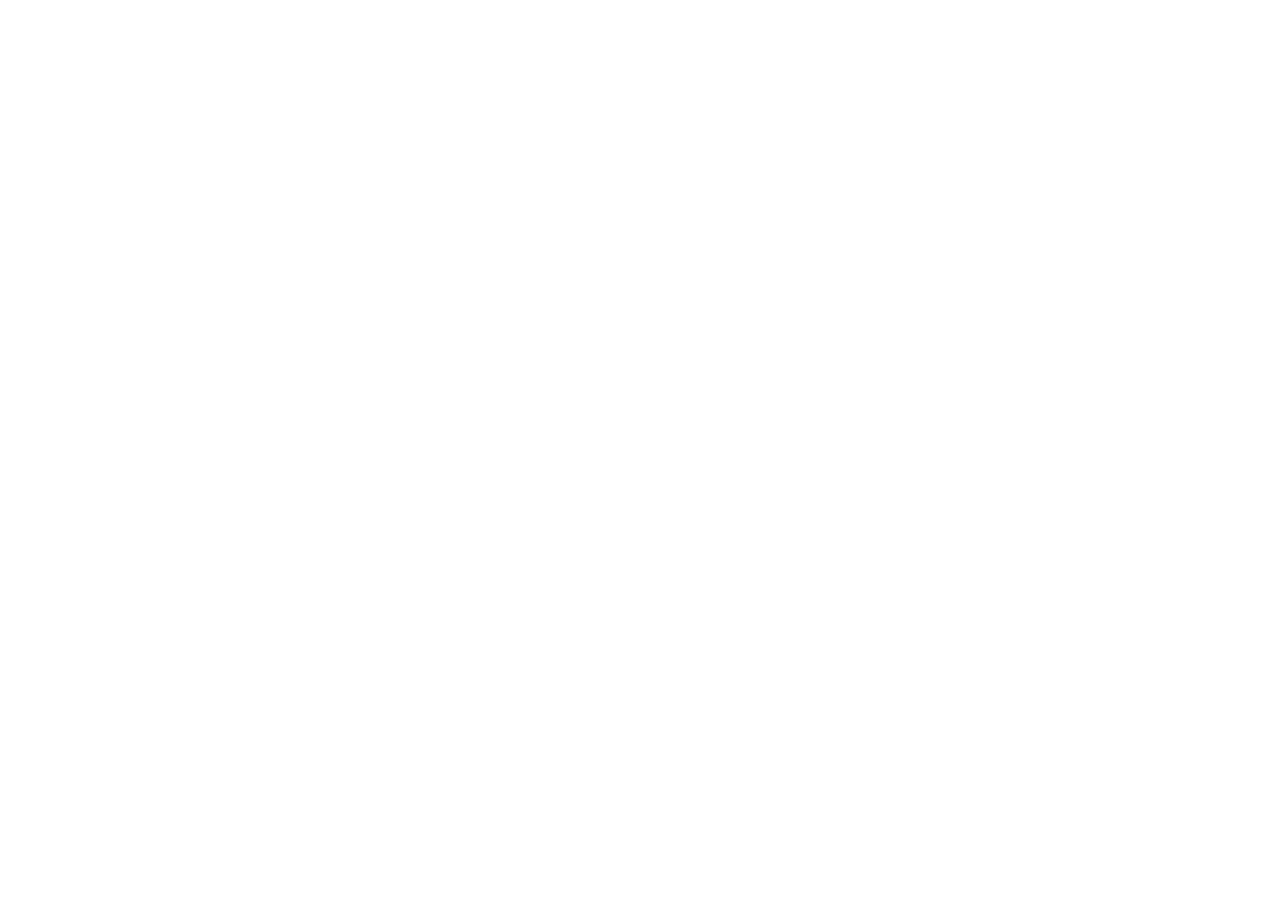
==== login.html @ 23b00399 "init project" ====
<!DOCTYPE html>
<html lang="zh-CN">

<head>
    <meta charset="UTF-8">
    <meta name="viewport" content="width=device-width, initial-scale=1.0">
    <title>Document</title>
</head>

<body>

</body>

</html>
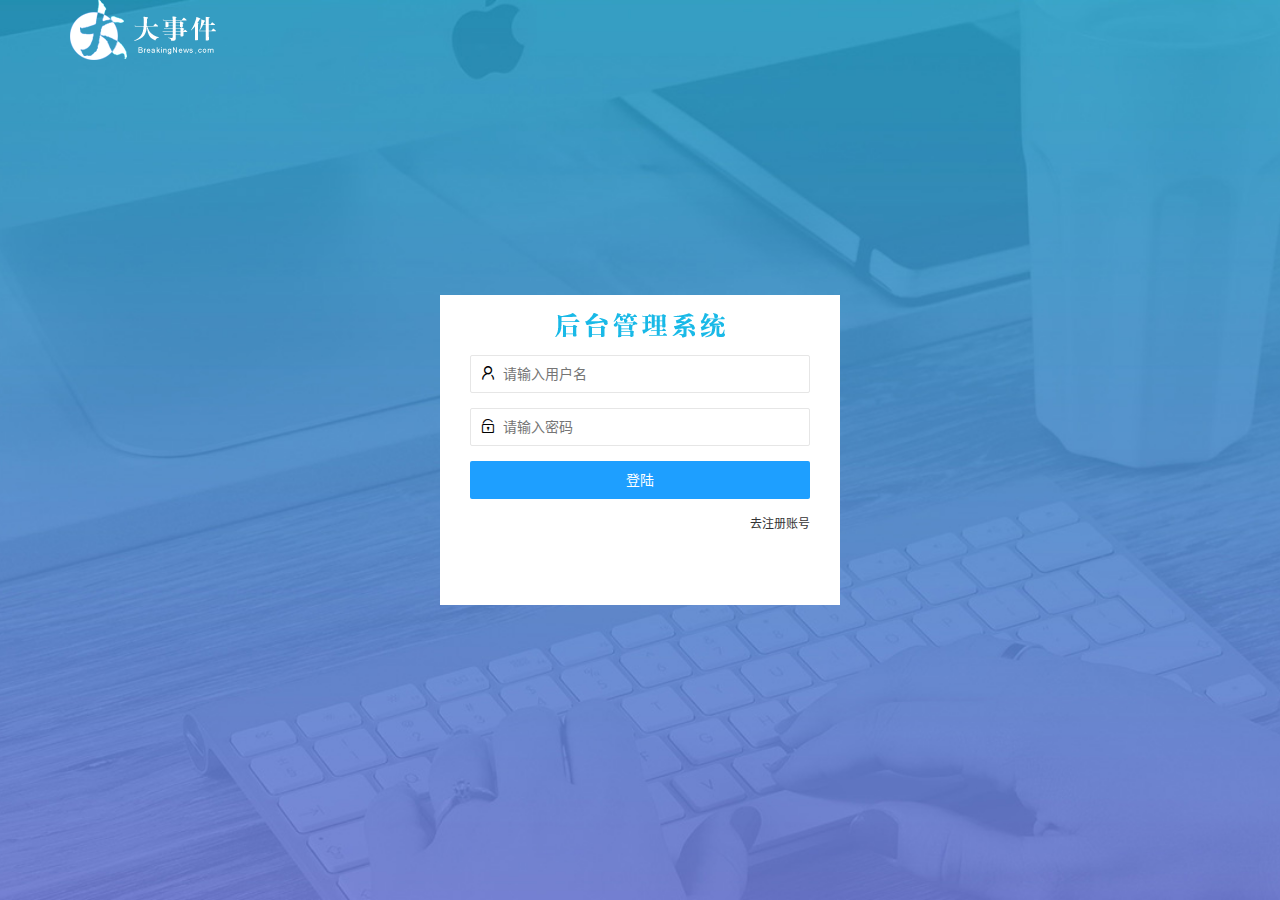
==== commit c69b4c5a: "完成了登陆和注册功能的开发" ====
--- a/login.html
+++ b/login.html
@@ -4,11 +4,88 @@
 <head>
     <meta charset="UTF-8">
     <meta name="viewport" content="width=device-width, initial-scale=1.0">
-    <title>Document</title>
+    <title>大事件-登陆\注册</title>
+    <!-- 倒入layui -->
+    <link rel="stylesheet" href="assets/lib/layui/css/layui.css">
+    <link rel="stylesheet" href="assets/css/login.css" />
+
 </head>
 
 <body>
+    <!-- /头部logo区域 -->
+    <div class="layui-main">
+        <img src="assets/images/logo.png" alt="">
+    </div>
+    <!-- 登陆注册区 -->
+    <div class="loginAndRegBox">
+        <div class="title_box"></div>
+        <!-- 登陆的div -->
+        <div class="login-box">
+            <form class="layui-form" action="" id="form_login">
+                <!-- 用户名 -->
+                <div class="layui-form-item">
+                    <i class="layui-icon layui-icon-username"></i>
+                    <input type="text" name="username" required lay-verify="required" placeholder="请输入用户名" autocomplete="off" class="layui-input">
+                </div>
+                <!-- 密码 -->
+                <div class="layui-form-item">
+                    <i class="layui-icon layui-icon-password"></i>
+                    <input type="password" name="password" required lay-verify="required|pwd" placeholder="请输入密码" autocomplete="off" class="layui-input">
+                </div>
+                <!--登陆按钮 -->
+                <div class="layui-form-item">
+                    <!-- 注意：表单提交按钮和普通按钮的区别，是有lay-submit属性 -->
+                    <button class="layui-btn layui-btn-fluid layui-btn-normal" lay-submit>登陆</button>
+                </div>
+                <!-- 去注册 -->
+                <div class="layui-form-item links">
+                    <a href="javascript:;" id="link_reg">去注册账号</a>
 
+                </div>
+            </form>
+        </div>
+        <!-- 注册的div -->
+        <div class="reg_box">
+            <!-- 注册的表单 -->
+            <form class="layui-form" action="" id="regform">
+                <!-- 用户名 -->
+                <div class="layui-form-item">
+                    <i class="layui-icon layui-icon-username"></i>
+                    <input type="text" name="username" required lay-verify="required" placeholder="请输入用户名" autocomplete="off" class="layui-input">
+                </div>
+                <!-- 密码 -->
+                <div class="layui-form-item">
+                    <i class="layui-icon layui-icon-password"></i>
+                    <input type="password" name="password" required lay-verify="required|pwd" placeholder="请输入密码" autocomplete="off" class="layui-input">
+                </div>
+                <!-- 确认密码 -->
+                <div class="layui-form-item">
+                    <i class="layui-icon layui-icon-password"></i>
+                    <input type="password" name="repassword" required lay-verify="required|pwd|repwd" placeholder="再次确认密码" autocomplete="off" class="layui-input">
+                </div>
+                <!--注册按钮 -->
+                <div class="layui-form-item">
+                    <!-- 注意：表单提交按钮和普通按钮的区别，是有lay-submit属性 -->
+                    <button class="layui-btn layui-btn-fluid layui-btn-normal" lay-submit>注册</button>
+                </div>
+                <!-- 去注册 -->
+                <div class="layui-form-item links">
+                    <a href="javascript:;" id="link_login">去登陆</a>
+                </div>
+            </form>
+
+        </div>
+
+    </div>
+
+    <!-- 导入layui.js文件 -->
+    <script src="assets/lib/layui/layui.all.js"></script>
+    <!-- 倒入jQuery -->
+    <script src="assets/lib/jquery.js"></script>
+    <!-- 导入自己封装的baseApi.js -->
+    <script src="assets/js/baseApi.js"></script>
+    <!-- 倒入自己的javascript脚本 -->
+    <script src="assets/js/login.js"></script>
 </body>
 
 </html>--- a/assets/lib/layui/css/layui.css
+++ b/assets/lib/layui/css/layui.css
@@ -0,0 +1,2 @@
+/** layui-v2.5.5 MIT License By https://www.layui.com */
+ .layui-inline,img{display:inline-block;vertical-align:middle}h1,h2,h3,h4,h5,h6{font-weight:400}.layui-edge,.layui-header,.layui-inline,.layui-main{position:relative}.layui-body,.layui-edge,.layui-elip{overflow:hidden}.layui-btn,.layui-edge,.layui-inline,img{vertical-align:middle}.layui-btn,.layui-disabled,.layui-icon,.layui-unselect{-moz-user-select:none;-webkit-user-select:none;-ms-user-select:none}.layui-elip,.layui-form-checkbox span,.layui-form-pane .layui-form-label{text-overflow:ellipsis;white-space:nowrap}.layui-breadcrumb,.layui-tree-btnGroup{visibility:hidden}blockquote,body,button,dd,div,dl,dt,form,h1,h2,h3,h4,h5,h6,input,li,ol,p,pre,td,textarea,th,ul{margin:0;padding:0;-webkit-tap-highlight-color:rgba(0,0,0,0)}a:active,a:hover{outline:0}img{border:none}li{list-style:none}table{border-collapse:collapse;border-spacing:0}h4,h5,h6{font-size:100%}button,input,optgroup,option,select,textarea{font-family:inherit;font-size:inherit;font-style:inherit;font-weight:inherit;outline:0}pre{white-space:pre-wrap;white-space:-moz-pre-wrap;white-space:-pre-wrap;white-space:-o-pre-wrap;word-wrap:break-word}body{line-height:24px;font:14px Helvetica Neue,Helvetica,PingFang SC,Tahoma,Arial,sans-serif}hr{height:1px;margin:10px 0;border:0;clear:both}a{color:#333;text-decoration:none}a:hover{color:#777}a cite{font-style:normal;*cursor:pointer}.layui-border-box,.layui-border-box *{box-sizing:border-box}.layui-box,.layui-box *{box-sizing:content-box}.layui-clear{clear:both;*zoom:1}.layui-clear:after{content:'\20';clear:both;*zoom:1;display:block;height:0}.layui-inline{*display:inline;*zoom:1}.layui-edge{display:inline-block;width:0;height:0;border-width:6px;border-style:dashed;border-color:transparent}.layui-edge-top{top:-4px;border-bottom-color:#999;border-bottom-style:solid}.layui-edge-right{border-left-color:#999;border-left-style:solid}.layui-edge-bottom{top:2px;border-top-color:#999;border-top-style:solid}.layui-edge-left{border-right-color:#999;border-right-style:solid}.layui-disabled,.layui-disabled:hover{color:#d2d2d2!important;cursor:not-allowed!important}.layui-circle{border-radius:100%}.layui-show{display:block!important}.layui-hide{display:none!important}@font-face{font-family:layui-icon;src:url(../font/iconfont.eot?v=250);src:url(../font/iconfont.eot?v=250#iefix) format('embedded-opentype'),url(../font/iconfont.woff2?v=250) format('woff2'),url(../font/iconfont.woff?v=250) format('woff'),url(../font/iconfont.ttf?v=250) format('truetype'),url(../font/iconfont.svg?v=250#layui-icon) format('svg')}.layui-icon{font-family:layui-icon!important;font-size:16px;font-style:normal;-webkit-font-smoothing:antialiased;-moz-osx-font-smoothing:grayscale}.layui-icon-reply-fill:before{content:"\e611"}.layui-icon-set-fill:before{content:"\e614"}.layui-icon-menu-fill:before{content:"\e60f"}.layui-icon-search:before{content:"\e615"}.layui-icon-share:before{content:"\e641"}.layui-icon-set-sm:before{content:"\e620"}.layui-icon-engine:before{content:"\e628"}.layui-icon-close:before{content:"\1006"}.layui-icon-close-fill:before{content:"\1007"}.layui-icon-chart-screen:before{content:"\e629"}.layui-icon-star:before{content:"\e600"}.layui-icon-circle-dot:before{content:"\e617"}.layui-icon-chat:before{content:"\e606"}.layui-icon-release:before{content:"\e609"}.layui-icon-list:before{content:"\e60a"}.layui-icon-chart:before{content:"\e62c"}.layui-icon-ok-circle:before{content:"\1005"}.layui-icon-layim-theme:before{content:"\e61b"}.layui-icon-table:before{content:"\e62d"}.layui-icon-right:before{content:"\e602"}.layui-icon-left:before{content:"\e603"}.layui-icon-cart-simple:before{content:"\e698"}.layui-icon-face-cry:before{content:"\e69c"}.layui-icon-face-smile:before{content:"\e6af"}.layui-icon-survey:before{content:"\e6b2"}.layui-icon-tree:before{content:"\e62e"}.layui-icon-upload-circle:before{content:"\e62f"}.layui-icon-add-circle:before{content:"\e61f"}.layui-icon-download-circle:before{content:"\e601"}.layui-icon-templeate-1:before{content:"\e630"}.layui-icon-util:before{content:"\e631"}.layui-icon-face-surprised:before{content:"\e664"}.layui-icon-edit:before{content:"\e642"}.layui-icon-speaker:before{content:"\e645"}.layui-icon-down:before{content:"\e61a"}.layui-icon-file:before{content:"\e621"}.layui-icon-layouts:before{content:"\e632"}.layui-icon-rate-half:before{content:"\e6c9"}.layui-icon-add-circle-fine:before{content:"\e608"}.layui-icon-prev-circle:before{content:"\e633"}.layui-icon-read:before{content:"\e705"}.layui-icon-404:before{content:"\e61c"}.layui-icon-carousel:before{content:"\e634"}.layui-icon-help:before{content:"\e607"}.layui-icon-code-circle:before{content:"\e635"}.layui-icon-water:before{content:"\e636"}.layui-icon-username:before{content:"\e66f"}.layui-icon-find-fill:before{content:"\e670"}.layui-icon-about:before{content:"\e60b"}.layui-icon-location:before{content:"\e715"}.layui-icon-up:before{content:"\e619"}.layui-icon-pause:before{content:"\e651"}.layui-icon-date:before{content:"\e637"}.layui-icon-layim-uploadfile:before{content:"\e61d"}.layui-icon-delete:before{content:"\e640"}.layui-icon-play:before{content:"\e652"}.layui-icon-top:before{content:"\e604"}.layui-icon-friends:before{content:"\e612"}.layui-icon-refresh-3:before{content:"\e9aa"}.layui-icon-ok:before{content:"\e605"}.layui-icon-layer:before{content:"\e638"}.layui-icon-face-smile-fine:before{content:"\e60c"}.layui-icon-dollar:before{content:"\e659"}.layui-icon-group:before{content:"\e613"}.layui-icon-layim-download:before{content:"\e61e"}.layui-icon-picture-fine:before{content:"\e60d"}.layui-icon-link:before{content:"\e64c"}.layui-icon-diamond:before{content:"\e735"}.layui-icon-log:before{content:"\e60e"}.layui-icon-rate-solid:before{content:"\e67a"}.layui-icon-fonts-del:before{content:"\e64f"}.layui-icon-unlink:before{content:"\e64d"}.layui-icon-fonts-clear:before{content:"\e639"}.layui-icon-triangle-r:before{content:"\e623"}.layui-icon-circle:before{content:"\e63f"}.layui-icon-radio:before{content:"\e643"}.layui-icon-align-center:before{content:"\e647"}.layui-icon-align-right:before{content:"\e648"}.layui-icon-align-left:before{content:"\e649"}.layui-icon-loading-1:before{content:"\e63e"}.layui-icon-return:before{content:"\e65c"}.layui-icon-fonts-strong:before{content:"\e62b"}.layui-icon-upload:before{content:"\e67c"}.layui-icon-dialogue:before{content:"\e63a"}.layui-icon-video:before{content:"\e6ed"}.layui-icon-headset:before{content:"\e6fc"}.layui-icon-cellphone-fine:before{content:"\e63b"}.layui-icon-add-1:before{content:"\e654"}.layui-icon-face-smile-b:before{content:"\e650"}.layui-icon-fonts-html:before{content:"\e64b"}.layui-icon-form:before{content:"\e63c"}.layui-icon-cart:before{content:"\e657"}.layui-icon-camera-fill:before{content:"\e65d"}.layui-icon-tabs:before{content:"\e62a"}.layui-icon-fonts-code:before{content:"\e64e"}.layui-icon-fire:before{content:"\e756"}.layui-icon-set:before{content:"\e716"}.layui-icon-fonts-u:before{content:"\e646"}.layui-icon-triangle-d:before{content:"\e625"}.layui-icon-tips:before{content:"\e702"}.layui-icon-picture:before{content:"\e64a"}.layui-icon-more-vertical:before{content:"\e671"}.layui-icon-flag:before{content:"\e66c"}.layui-icon-loading:before{content:"\e63d"}.layui-icon-fonts-i:before{content:"\e644"}.layui-icon-refresh-1:before{content:"\e666"}.layui-icon-rmb:before{content:"\e65e"}.layui-icon-home:before{content:"\e68e"}.layui-icon-user:before{content:"\e770"}.layui-icon-notice:before{content:"\e667"}.layui-icon-login-weibo:before{content:"\e675"}.layui-icon-voice:before{content:"\e688"}.layui-icon-upload-drag:before{content:"\e681"}.layui-icon-login-qq:before{content:"\e676"}.layui-icon-snowflake:before{content:"\e6b1"}.layui-icon-file-b:before{content:"\e655"}.layui-icon-template:before{content:"\e663"}.layui-icon-auz:before{content:"\e672"}.layui-icon-console:before{content:"\e665"}.layui-icon-app:before{content:"\e653"}.layui-icon-prev:before{content:"\e65a"}.layui-icon-website:before{content:"\e7ae"}.layui-icon-next:before{content:"\e65b"}.layui-icon-component:before{content:"\e857"}.layui-icon-more:before{content:"\e65f"}.layui-icon-login-wechat:before{content:"\e677"}.layui-icon-shrink-right:before{content:"\e668"}.layui-icon-spread-left:before{content:"\e66b"}.layui-icon-camera:before{content:"\e660"}.layui-icon-note:before{content:"\e66e"}.layui-icon-refresh:before{content:"\e669"}.layui-icon-female:before{content:"\e661"}.layui-icon-male:before{content:"\e662"}.layui-icon-password:before{content:"\e673"}.layui-icon-senior:before{content:"\e674"}.layui-icon-theme:before{content:"\e66a"}.layui-icon-tread:before{content:"\e6c5"}.layui-icon-praise:before{content:"\e6c6"}.layui-icon-star-fill:before{content:"\e658"}.layui-icon-rate:before{content:"\e67b"}.layui-icon-template-1:before{content:"\e656"}.layui-icon-vercode:before{content:"\e679"}.layui-icon-cellphone:before{content:"\e678"}.layui-icon-screen-full:before{content:"\e622"}.layui-icon-screen-restore:before{content:"\e758"}.layui-icon-cols:before{content:"\e610"}.layui-icon-export:before{content:"\e67d"}.layui-icon-print:before{content:"\e66d"}.layui-icon-slider:before{content:"\e714"}.layui-icon-addition:before{content:"\e624"}.layui-icon-subtraction:before{content:"\e67e"}.layui-icon-service:before{content:"\e626"}.layui-icon-transfer:before{content:"\e691"}.layui-main{width:1140px;margin:0 auto}.layui-header{z-index:1000;height:60px}.layui-header a:hover{transition:all .5s;-webkit-transition:all .5s}.layui-side{position:fixed;left:0;top:0;bottom:0;z-index:999;width:200px;overflow-x:hidden}.layui-side-scroll{position:relative;width:220px;height:100%;overflow-x:hidden}.layui-body{position:absolute;left:200px;right:0;top:0;bottom:0;z-index:998;width:auto;overflow-y:auto;box-sizing:border-box}.layui-layout-body{overflow:hidden}.layui-layout-admin .layui-header{background-color:#23262E}.layui-layout-admin .layui-side{top:60px;width:200px;overflow-x:hidden}.layui-layout-admin .layui-body{position:fixed;top:60px;bottom:44px}.layui-layout-admin .layui-main{width:auto;margin:0 15px}.layui-layout-admin .layui-footer{position:fixed;left:200px;right:0;bottom:0;height:44px;line-height:44px;padding:0 15px;background-color:#eee}.layui-layout-admin .layui-logo{position:absolute;left:0;top:0;width:200px;height:100%;line-height:60px;text-align:center;color:#009688;font-size:16px}.layui-layout-admin .layui-header .layui-nav{background:0 0}.layui-layout-left{position:absolute!important;left:200px;top:0}.layui-layout-right{position:absolute!important;right:0;top:0}.layui-container{position:relative;margin:0 auto;padding:0 15px;box-sizing:border-box}.layui-fluid{position:relative;margin:0 auto;padding:0 15px}.layui-row:after,.layui-row:before{content:'';display:block;clear:both}.layui-col-lg1,.layui-col-lg10,.layui-col-lg11,.layui-col-lg12,.layui-col-lg2,.layui-col-lg3,.layui-col-lg4,.layui-col-lg5,.layui-col-lg6,.layui-col-lg7,.layui-col-lg8,.layui-col-lg9,.layui-col-md1,.layui-col-md10,.layui-col-md11,.layui-col-md12,.layui-col-md2,.layui-col-md3,.layui-col-md4,.layui-col-md5,.layui-col-md6,.layui-col-md7,.layui-col-md8,.layui-col-md9,.layui-col-sm1,.layui-col-sm10,.layui-col-sm11,.layui-col-sm12,.layui-col-sm2,.layui-col-sm3,.layui-col-sm4,.layui-col-sm5,.layui-col-sm6,.layui-col-sm7,.layui-col-sm8,.layui-col-sm9,.layui-col-xs1,.layui-col-xs10,.layui-col-xs11,.layui-col-xs12,.layui-col-xs2,.layui-col-xs3,.layui-col-xs4,.layui-col-xs5,.layui-col-xs6,.layui-col-xs7,.layui-col-xs8,.layui-col-xs9{position:relative;display:block;box-sizing:border-box}.layui-col-xs1,.layui-col-xs10,.layui-col-xs11,.layui-col-xs12,.layui-col-xs2,.layui-col-xs3,.layui-col-xs4,.layui-col-xs5,.layui-col-xs6,.layui-col-xs7,.layui-col-xs8,.layui-col-xs9{float:left}.layui-col-xs1{width:8.33333333%}.layui-col-xs2{width:16.66666667%}.layui-col-xs3{width:25%}.layui-col-xs4{width:33.33333333%}.layui-col-xs5{width:41.66666667%}.layui-col-xs6{width:50%}.layui-col-xs7{width:58.33333333%}.layui-col-xs8{width:66.66666667%}.layui-col-xs9{width:75%}.layui-col-xs10{width:83.33333333%}.layui-col-xs11{width:91.66666667%}.layui-col-xs12{width:100%}.layui-col-xs-offset1{margin-left:8.33333333%}.layui-col-xs-offset2{margin-left:16.66666667%}.layui-col-xs-offset3{margin-left:25%}.layui-col-xs-offset4{margin-left:33.33333333%}.layui-col-xs-offset5{margin-left:41.66666667%}.layui-col-xs-offset6{margin-left:50%}.layui-col-xs-offset7{margin-left:58.33333333%}.layui-col-xs-offset8{margin-left:66.66666667%}.layui-col-xs-offset9{margin-left:75%}.layui-col-xs-offset10{margin-left:83.33333333%}.layui-col-xs-offset11{margin-left:91.66666667%}.layui-col-xs-offset12{margin-left:100%}@media screen and (max-width:768px){.layui-hide-xs{display:none!important}.layui-show-xs-block{display:block!important}.layui-show-xs-inline{display:inline!important}.layui-show-xs-inline-block{display:inline-block!important}}@media screen and (min-width:768px){.layui-container{width:750px}.layui-hide-sm{display:none!important}.layui-show-sm-block{display:block!important}.layui-show-sm-inline{display:inline!important}.layui-show-sm-inline-block{display:inline-block!important}.layui-col-sm1,.layui-col-sm10,.layui-col-sm11,.layui-col-sm12,.layui-col-sm2,.layui-col-sm3,.layui-col-sm4,.layui-col-sm5,.layui-col-sm6,.layui-col-sm7,.layui-col-sm8,.layui-col-sm9{float:left}.layui-col-sm1{width:8.33333333%}.layui-col-sm2{width:16.66666667%}.layui-col-sm3{width:25%}.layui-col-sm4{width:33.33333333%}.layui-col-sm5{width:41.66666667%}.layui-col-sm6{width:50%}.layui-col-sm7{width:58.33333333%}.layui-col-sm8{width:66.66666667%}.layui-col-sm9{width:75%}.layui-col-sm10{width:83.33333333%}.layui-col-sm11{width:91.66666667%}.layui-col-sm12{width:100%}.layui-col-sm-offset1{margin-left:8.33333333%}.layui-col-sm-offset2{margin-left:16.66666667%}.layui-col-sm-offset3{margin-left:25%}.layui-col-sm-offset4{margin-left:33.33333333%}.layui-col-sm-offset5{margin-left:41.66666667%}.layui-col-sm-offset6{margin-left:50%}.layui-col-sm-offset7{margin-left:58.33333333%}.layui-col-sm-offset8{margin-left:66.66666667%}.layui-col-sm-offset9{margin-left:75%}.layui-col-sm-offset10{margin-left:83.33333333%}.layui-col-sm-offset11{margin-left:91.66666667%}.layui-col-sm-offset12{margin-left:100%}}@media screen and (min-width:992px){.layui-container{width:970px}.layui-hide-md{display:none!important}.layui-show-md-block{display:block!important}.layui-show-md-inline{display:inline!important}.layui-show-md-inline-block{display:inline-block!important}.layui-col-md1,.layui-col-md10,.layui-col-md11,.layui-col-md12,.layui-col-md2,.layui-col-md3,.layui-col-md4,.layui-col-md5,.layui-col-md6,.layui-col-md7,.layui-col-md8,.layui-col-md9{float:left}.layui-col-md1{width:8.33333333%}.layui-col-md2{width:16.66666667%}.layui-col-md3{width:25%}.layui-col-md4{width:33.33333333%}.layui-col-md5{width:41.66666667%}.layui-col-md6{width:50%}.layui-col-md7{width:58.33333333%}.layui-col-md8{width:66.66666667%}.layui-col-md9{width:75%}.layui-col-md10{width:83.33333333%}.layui-col-md11{width:91.66666667%}.layui-col-md12{width:100%}.layui-col-md-offset1{margin-left:8.33333333%}.layui-col-md-offset2{margin-left:16.66666667%}.layui-col-md-offset3{margin-left:25%}.layui-col-md-offset4{margin-left:33.33333333%}.layui-col-md-offset5{margin-left:41.66666667%}.layui-col-md-offset6{margin-left:50%}.layui-col-md-offset7{margin-left:58.33333333%}.layui-col-md-offset8{margin-left:66.66666667%}.layui-col-md-offset9{margin-left:75%}.layui-col-md-offset10{margin-left:83.33333333%}.layui-col-md-offset11{margin-left:91.66666667%}.layui-col-md-offset12{margin-left:100%}}@media screen and (min-width:1200px){.layui-container{width:1170px}.layui-hide-lg{display:none!important}.layui-show-lg-block{display:block!important}.layui-show-lg-inline{display:inline!important}.layui-show-lg-inline-block{display:inline-block!important}.layui-col-lg1,.layui-col-lg10,.layui-col-lg11,.layui-col-lg12,.layui-col-lg2,.layui-col-lg3,.layui-col-lg4,.layui-col-lg5,.layui-col-lg6,.layui-col-lg7,.layui-col-lg8,.layui-col-lg9{float:left}.layui-col-lg1{width:8.33333333%}.layui-col-lg2{width:16.66666667%}.layui-col-lg3{width:25%}.layui-col-lg4{width:33.33333333%}.layui-col-lg5{width:41.66666667%}.layui-col-lg6{width:50%}.layui-col-lg7{width:58.33333333%}.layui-col-lg8{width:66.66666667%}.layui-col-lg9{width:75%}.layui-col-lg10{width:83.33333333%}.layui-col-lg11{width:91.66666667%}.layui-col-lg12{width:100%}.layui-col-lg-offset1{margin-left:8.33333333%}.layui-col-lg-offset2{margin-left:16.66666667%}.layui-col-lg-offset3{margin-left:25%}.layui-col-lg-offset4{margin-left:33.33333333%}.layui-col-lg-offset5{margin-left:41.66666667%}.layui-col-lg-offset6{margin-left:50%}.layui-col-lg-offset7{margin-left:58.33333333%}.layui-col-lg-offset8{margin-left:66.66666667%}.layui-col-lg-offset9{margin-left:75%}.layui-col-lg-offset10{margin-left:83.33333333%}.layui-col-lg-offset11{margin-left:91.66666667%}.layui-col-lg-offset12{margin-left:100%}}.layui-col-space1{margin:-.5px}.layui-col-space1>*{padding:.5px}.layui-col-space3{margin:-1.5px}.layui-col-space3>*{padding:1.5px}.layui-col-space5{margin:-2.5px}.layui-col-space5>*{padding:2.5px}.layui-col-space8{margin:-3.5px}.layui-col-space8>*{padding:3.5px}.layui-col-space10{margin:-5px}.layui-col-space10>*{padding:5px}.layui-col-space12{margin:-6px}.layui-col-space12>*{padding:6px}.layui-col-space15{margin:-7.5px}.layui-col-space15>*{padding:7.5px}.layui-col-space18{margin:-9px}.layui-col-space18>*{padding:9px}.layui-col-space20{margin:-10px}.layui-col-space20>*{padding:10px}.layui-col-space22{margin:-11px}.layui-col-space22>*{padding:11px}.layui-col-space25{margin:-12.5px}.layui-col-space25>*{padding:12.5px}.layui-col-space30{margin:-15px}.layui-col-space30>*{padding:15px}.layui-btn,.layui-input,.layui-select,.layui-textarea,.layui-upload-button{outline:0;-webkit-appearance:none;transition:all .3s;-webkit-transition:all .3s;box-sizing:border-box}.layui-elem-quote{margin-bottom:10px;padding:15px;line-height:22px;border-left:5px solid #009688;border-radius:0 2px 2px 0;background-color:#f2f2f2}.layui-quote-nm{border-style:solid;border-width:1px 1px 1px 5px;background:0 0}.layui-elem-field{margin-bottom:10px;padding:0;border-width:1px;border-style:solid}.layui-elem-field legend{margin-left:20px;padding:0 10px;font-size:20px;font-weight:300}.layui-field-title{margin:10px 0 20px;border-width:1px 0 0}.layui-field-box{padding:10px 15px}.layui-field-title .layui-field-box{padding:10px 0}.layui-progress{position:relative;height:6px;border-radius:20px;background-color:#e2e2e2}.layui-progress-bar{position:absolute;left:0;top:0;width:0;max-width:100%;height:6px;border-radius:20px;text-align:right;background-color:#5FB878;transition:all .3s;-webkit-transition:all .3s}.layui-progress-big,.layui-progress-big .layui-progress-bar{height:18px;line-height:18px}.layui-progress-text{position:relative;top:-20px;line-height:18px;font-size:12px;color:#666}.layui-progress-big .layui-progress-text{position:static;padding:0 10px;color:#fff}.layui-collapse{border-width:1px;border-style:solid;border-radius:2px}.layui-colla-content,.layui-colla-item{border-top-width:1px;border-top-style:solid}.layui-colla-item:first-child{border-top:none}.layui-colla-title{position:relative;height:42px;line-height:42px;padding:0 15px 0 35px;color:#333;background-color:#f2f2f2;cursor:pointer;font-size:14px;overflow:hidden}.layui-colla-content{display:none;padding:10px 15px;line-height:22px;color:#666}.layui-colla-icon{position:absolute;left:15px;top:0;font-size:14px}.layui-card{margin-bottom:15px;border-radius:2px;background-color:#fff;box-shadow:0 1px 2px 0 rgba(0,0,0,.05)}.layui-card:last-child{margin-bottom:0}.layui-card-header{position:relative;height:42px;line-height:42px;padding:0 15px;border-bottom:1px solid #f6f6f6;color:#333;border-radius:2px 2px 0 0;font-size:14px}.layui-bg-black,.layui-bg-blue,.layui-bg-cyan,.layui-bg-green,.layui-bg-orange,.layui-bg-red{color:#fff!important}.layui-card-body{position:relative;padding:10px 15px;line-height:24px}.layui-card-body[pad15]{padding:15px}.layui-card-body[pad20]{padding:20px}.layui-card-body .layui-table{margin:5px 0}.layui-card .layui-tab{margin:0}.layui-panel-window{position:relative;padding:15px;border-radius:0;border-top:5px solid #E6E6E6;background-color:#fff}.layui-auxiliar-moving{position:fixed;left:0;right:0;top:0;bottom:0;width:100%;height:100%;background:0 0;z-index:9999999999}.layui-form-label,.layui-form-mid,.layui-form-select,.layui-input-block,.layui-input-inline,.layui-textarea{position:relative}.layui-bg-red{background-color:#FF5722!important}.layui-bg-orange{background-color:#FFB800!important}.layui-bg-green{background-color:#009688!important}.layui-bg-cyan{background-color:#2F4056!important}.layui-bg-blue{background-color:#1E9FFF!important}.layui-bg-black{background-color:#393D49!important}.layui-bg-gray{background-color:#eee!important;color:#666!important}.layui-badge-rim,.layui-colla-content,.layui-colla-item,.layui-collapse,.layui-elem-field,.layui-form-pane .layui-form-item[pane],.layui-form-pane .layui-form-label,.layui-input,.layui-layedit,.layui-layedit-tool,.layui-quote-nm,.layui-select,.layui-tab-bar,.layui-tab-card,.layui-tab-title,.layui-tab-title .layui-this:after,.layui-textarea{border-color:#e6e6e6}.layui-timeline-item:before,hr{background-color:#e6e6e6}.layui-text{line-height:22px;font-size:14px;color:#666}.layui-text h1,.layui-text h2,.layui-text h3{font-weight:500;color:#333}.layui-text h1{font-size:30px}.layui-text h2{font-size:24px}.layui-text h3{font-size:18px}.layui-text a:not(.layui-btn){color:#01AAED}.layui-text a:not(.layui-btn):hover{text-decoration:underline}.layui-text ul{padding:5px 0 5px 15px}.layui-text ul li{margin-top:5px;list-style-type:disc}.layui-text em,.layui-word-aux{color:#999!important;padding:0 5px!important}.layui-btn{display:inline-block;height:38px;line-height:38px;padding:0 18px;background-color:#009688;color:#fff;white-space:nowrap;text-align:center;font-size:14px;border:none;border-radius:2px;cursor:pointer}.layui-btn:hover{opacity:.8;filter:alpha(opacity=80);color:#fff}.layui-btn:active{opacity:1;filter:alpha(opacity=100)}.layui-btn+.layui-btn{margin-left:10px}.layui-btn-container{font-size:0}.layui-btn-container .layui-btn{margin-right:10px;margin-bottom:10px}.layui-btn-container .layui-btn+.layui-btn{margin-left:0}.layui-table .layui-btn-container .layui-btn{margin-bottom:9px}.layui-btn-radius{border-radius:100px}.layui-btn .layui-icon{margin-right:3px;font-size:18px;vertical-align:bottom;vertical-align:middle\9}.layui-btn-primary{border:1px solid #C9C9C9;background-color:#fff;color:#555}.layui-btn-primary:hover{border-color:#009688;color:#333}.layui-btn-normal{background-color:#1E9FFF}.layui-btn-warm{background-color:#FFB800}.layui-btn-danger{background-color:#FF5722}.layui-btn-checked{background-color:#5FB878}.layui-btn-disabled,.layui-btn-disabled:active,.layui-btn-disabled:hover{border:1px solid #e6e6e6;background-color:#FBFBFB;color:#C9C9C9;cursor:not-allowed;opacity:1}.layui-btn-lg{height:44px;line-height:44px;padding:0 25px;font-size:16px}.layui-btn-sm{height:30px;line-height:30px;padding:0 10px;font-size:12px}.layui-btn-sm i{font-size:16px!important}.layui-btn-xs{height:22px;line-height:22px;padding:0 5px;font-size:12px}.layui-btn-xs i{font-size:14px!important}.layui-btn-group{display:inline-block;vertical-align:middle;font-size:0}.layui-btn-group .layui-btn{margin-left:0!important;margin-right:0!important;border-left:1px solid rgba(255,255,255,.5);border-radius:0}.layui-btn-group .layui-btn-primary{border-left:none}.layui-btn-group .layui-btn-primary:hover{border-color:#C9C9C9;color:#009688}.layui-btn-group .layui-btn:first-child{border-left:none;border-radius:2px 0 0 2px}.layui-btn-group .layui-btn-primary:first-child{border-left:1px solid #c9c9c9}.layui-btn-group .layui-btn:last-child{border-radius:0 2px 2px 0}.layui-btn-group .layui-btn+.layui-btn{margin-left:0}.layui-btn-group+.layui-btn-group{margin-left:10px}.layui-btn-fluid{width:100%}.layui-input,.layui-select,.layui-textarea{height:38px;line-height:1.3;line-height:38px\9;border-width:1px;border-style:solid;background-color:#fff;border-radius:2px}.layui-input::-webkit-input-placeholder,.layui-select::-webkit-input-placeholder,.layui-textarea::-webkit-input-placeholder{line-height:1.3}.layui-input,.layui-textarea{display:block;width:100%;padding-left:10px}.layui-input:hover,.layui-textarea:hover{border-color:#D2D2D2!important}.layui-input:focus,.layui-textarea:focus{border-color:#C9C9C9!important}.layui-textarea{min-height:100px;height:auto;line-height:20px;padding:6px 10px;resize:vertical}.layui-select{padding:0 10px}.layui-form input[type=checkbox],.layui-form input[type=radio],.layui-form select{display:none}.layui-form [lay-ignore]{display:initial}.layui-form-item{margin-bottom:15px;clear:both;*zoom:1}.layui-form-item:after{content:'\20';clear:both;*zoom:1;display:block;height:0}.layui-form-label{float:left;display:block;padding:9px 15px;width:80px;font-weight:400;line-height:20px;text-align:right}.layui-form-label-col{display:block;float:none;padding:9px 0;line-height:20px;text-align:left}.layui-form-item .layui-inline{margin-bottom:5px;margin-right:10px}.layui-input-block{margin-left:110px;min-height:36px}.layui-input-inline{display:inline-block;vertical-align:middle}.layui-form-item .layui-input-inline{float:left;width:190px;margin-right:10px}.layui-form-text .layui-input-inline{width:auto}.layui-form-mid{float:left;display:block;padding:9px 0!important;line-height:20px;margin-right:10px}.layui-form-danger+.layui-form-select .layui-input,.layui-form-danger:focus{border-color:#FF5722!important}.layui-form-select .layui-input{padding-right:30px;cursor:pointer}.layui-form-select .layui-edge{position:absolute;right:10px;top:50%;margin-top:-3px;cursor:pointer;border-width:6px;border-top-color:#c2c2c2;border-top-style:solid;transition:all .3s;-webkit-transition:all .3s}.layui-form-select dl{display:none;position:absolute;left:0;top:42px;padding:5px 0;z-index:899;min-width:100%;border:1px solid #d2d2d2;max-height:300px;overflow-y:auto;background-color:#fff;border-radius:2px;box-shadow:0 2px 4px rgba(0,0,0,.12);box-sizing:border-box}.layui-form-select dl dd,.layui-form-select dl dt{padding:0 10px;line-height:36px;white-space:nowrap;overflow:hidden;text-overflow:ellipsis}.layui-form-select dl dt{font-size:12px;color:#999}.layui-form-select dl dd{cursor:pointer}.layui-form-select dl dd:hover{background-color:#f2f2f2;-webkit-transition:.5s all;transition:.5s all}.layui-form-select .layui-select-group dd{padding-left:20px}.layui-form-select dl dd.layui-select-tips{padding-left:10px!important;color:#999}.layui-form-select dl dd.layui-this{background-color:#5FB878;color:#fff}.layui-form-checkbox,.layui-form-select dl dd.layui-disabled{background-color:#fff}.layui-form-selected dl{display:block}.layui-form-checkbox,.layui-form-checkbox *,.layui-form-switch{display:inline-block;vertical-align:middle}.layui-form-selected .layui-edge{margin-top:-9px;-webkit-transform:rotate(180deg);transform:rotate(180deg);margin-top:-3px\9}:root .layui-form-selected .layui-edge{margin-top:-9px\0/IE9}.layui-form-selectup dl{top:auto;bottom:42px}.layui-select-none{margin:5px 0;text-align:center;color:#999}.layui-select-disabled .layui-disabled{border-color:#eee!important}.layui-select-disabled .layui-edge{border-top-color:#d2d2d2}.layui-form-checkbox{position:relative;height:30px;line-height:30px;margin-right:10px;padding-right:30px;cursor:pointer;font-size:0;-webkit-transition:.1s linear;transition:.1s linear;box-sizing:border-box}.layui-form-checkbox span{padding:0 10px;height:100%;font-size:14px;border-radius:2px 0 0 2px;background-color:#d2d2d2;color:#fff;overflow:hidden}.layui-form-checkbox:hover span{background-color:#c2c2c2}.layui-form-checkbox i{position:absolute;right:0;top:0;width:30px;height:28px;border:1px solid #d2d2d2;border-left:none;border-radius:0 2px 2px 0;color:#fff;font-size:20px;text-align:center}.layui-form-checkbox:hover i{border-color:#c2c2c2;color:#c2c2c2}.layui-form-checked,.layui-form-checked:hover{border-color:#5FB878}.layui-form-checked span,.layui-form-checked:hover span{background-color:#5FB878}.layui-form-checked i,.layui-form-checked:hover i{color:#5FB878}.layui-form-item .layui-form-checkbox{margin-top:4px}.layui-form-checkbox[lay-skin=primary]{height:auto!important;line-height:normal!important;min-width:18px;min-height:18px;border:none!important;margin-right:0;padding-left:28px;padding-right:0;background:0 0}.layui-form-checkbox[lay-skin=primary] span{padding-left:0;padding-right:15px;line-height:18px;background:0 0;color:#666}.layui-form-checkbox[lay-skin=primary] i{right:auto;left:0;width:16px;height:16px;line-height:16px;border:1px solid #d2d2d2;font-size:12px;border-radius:2px;background-color:#fff;-webkit-transition:.1s linear;transition:.1s linear}.layui-form-checkbox[lay-skin=primary]:hover i{border-color:#5FB878;color:#fff}.layui-form-checked[lay-skin=primary] i{border-color:#5FB878!important;background-color:#5FB878;color:#fff}.layui-checkbox-disbaled[lay-skin=primary] span{background:0 0!important;color:#c2c2c2}.layui-checkbox-disbaled[lay-skin=primary]:hover i{border-color:#d2d2d2}.layui-form-item .layui-form-checkbox[lay-skin=primary]{margin-top:10px}.layui-form-switch{position:relative;height:22px;line-height:22px;min-width:35px;padding:0 5px;margin-top:8px;border:1px solid #d2d2d2;border-radius:20px;cursor:pointer;background-color:#fff;-webkit-transition:.1s linear;transition:.1s linear}.layui-form-switch i{position:absolute;left:5px;top:3px;width:16px;height:16px;border-radius:20px;background-color:#d2d2d2;-webkit-transition:.1s linear;transition:.1s linear}.layui-form-switch em{position:relative;top:0;width:25px;margin-left:21px;padding:0!important;text-align:center!important;color:#999!important;font-style:normal!important;font-size:12px}.layui-form-onswitch{border-color:#5FB878;background-color:#5FB878}.layui-checkbox-disbaled,.layui-checkbox-disbaled i{border-color:#e2e2e2!important}.layui-form-onswitch i{left:100%;margin-left:-21px;background-color:#fff}.layui-form-onswitch em{margin-left:5px;margin-right:21px;color:#fff!important}.layui-checkbox-disbaled span{background-color:#e2e2e2!important}.layui-checkbox-disbaled:hover i{color:#fff!important}[lay-radio]{display:none}.layui-form-radio,.layui-form-radio *{display:inline-block;vertical-align:middle}.layui-form-radio{line-height:28px;margin:6px 10px 0 0;padding-right:10px;cursor:pointer;font-size:0}.layui-form-radio *{font-size:14px}.layui-form-radio>i{margin-right:8px;font-size:22px;color:#c2c2c2}.layui-form-radio>i:hover,.layui-form-radioed>i{color:#5FB878}.layui-radio-disbaled>i{color:#e2e2e2!important}.layui-form-pane .layui-form-label{width:110px;padding:8px 15px;height:38px;line-height:20px;border-width:1px;border-style:solid;border-radius:2px 0 0 2px;text-align:center;background-color:#FBFBFB;overflow:hidden;box-sizing:border-box}.layui-form-pane .layui-input-inline{margin-left:-1px}.layui-form-pane .layui-input-block{margin-left:110px;left:-1px}.layui-form-pane .layui-input{border-radius:0 2px 2px 0}.layui-form-pane .layui-form-text .layui-form-label{float:none;width:100%;border-radius:2px;box-sizing:border-box;text-align:left}.layui-form-pane .layui-form-text .layui-input-inline{display:block;margin:0;top:-1px;clear:both}.layui-form-pane .layui-form-text .layui-input-block{margin:0;left:0;top:-1px}.layui-form-pane .layui-form-text .layui-textarea{min-height:100px;border-radius:0 0 2px 2px}.layui-form-pane .layui-form-checkbox{margin:4px 0 4px 10px}.layui-form-pane .layui-form-radio,.layui-form-pane .layui-form-switch{margin-top:6px;margin-left:10px}.layui-form-pane .layui-form-item[pane]{position:relative;border-width:1px;border-style:solid}.layui-form-pane .layui-form-item[pane] .layui-form-label{position:absolute;left:0;top:0;height:100%;border-width:0 1px 0 0}.layui-form-pane .layui-form-item[pane] .layui-input-inline{margin-left:110px}@media screen and (max-width:450px){.layui-form-item .layui-form-label{text-overflow:ellipsis;overflow:hidden;white-space:nowrap}.layui-form-item .layui-inline{display:block;margin-right:0;margin-bottom:20px;clear:both}.layui-form-item .layui-inline:after{content:'\20';clear:both;display:block;height:0}.layui-form-item .layui-input-inline{display:block;float:none;left:-3px;width:auto;margin:0 0 10px 112px}.layui-form-item .layui-input-inline+.layui-form-mid{margin-left:110px;top:-5px;padding:0}.layui-form-item .layui-form-checkbox{margin-right:5px;margin-bottom:5px}}.layui-layedit{border-width:1px;border-style:solid;border-radius:2px}.layui-layedit-tool{padding:3px 5px;border-bottom-width:1px;border-bottom-style:solid;font-size:0}.layedit-tool-fixed{position:fixed;top:0;border-top:1px solid #e2e2e2}.layui-layedit-tool .layedit-tool-mid,.layui-layedit-tool .layui-icon{display:inline-block;vertical-align:middle;text-align:center;font-size:14px}.layui-layedit-tool .layui-icon{position:relative;width:32px;height:30px;line-height:30px;margin:3px 5px;color:#777;cursor:pointer;border-radius:2px}.layui-layedit-tool .layui-icon:hover{color:#393D49}.layui-layedit-tool .layui-icon:active{color:#000}.layui-layedit-tool .layedit-tool-active{background-color:#e2e2e2;color:#000}.layui-layedit-tool .layui-disabled,.layui-layedit-tool .layui-disabled:hover{color:#d2d2d2;cursor:not-allowed}.layui-layedit-tool .layedit-tool-mid{width:1px;height:18px;margin:0 10px;background-color:#d2d2d2}.layedit-tool-html{width:50px!important;font-size:30px!important}.layedit-tool-b,.layedit-tool-code,.layedit-tool-help{font-size:16px!important}.layedit-tool-d,.layedit-tool-face,.layedit-tool-image,.layedit-tool-unlink{font-size:18px!important}.layedit-tool-image input{position:absolute;font-size:0;left:0;top:0;width:100%;height:100%;opacity:.01;filter:Alpha(opacity=1);cursor:pointer}.layui-layedit-iframe iframe{display:block;width:100%}#LAY_layedit_code{overflow:hidden}.layui-laypage{display:inline-block;*display:inline;*zoom:1;vertical-align:middle;margin:10px 0;font-size:0}.layui-laypage>a:first-child,.layui-laypage>a:first-child em{border-radius:2px 0 0 2px}.layui-laypage>a:last-child,.layui-laypage>a:last-child em{border-radius:0 2px 2px 0}.layui-laypage>:first-child{margin-left:0!important}.layui-laypage>:last-child{margin-right:0!important}.layui-laypage a,.layui-laypage button,.layui-laypage input,.layui-laypage select,.layui-laypage span{border:1px solid #e2e2e2}.layui-laypage a,.layui-laypage span{display:inline-block;*display:inline;*zoom:1;vertical-align:middle;padding:0 15px;height:28px;line-height:28px;margin:0 -1px 5px 0;background-color:#fff;color:#333;font-size:12px}.layui-flow-more a *,.layui-laypage input,.layui-table-view select[lay-ignore]{display:inline-block}.layui-laypage a:hover{color:#009688}.layui-laypage em{font-style:normal}.layui-laypage .layui-laypage-spr{color:#999;font-weight:700}.layui-laypage a{text-decoration:none}.layui-laypage .layui-laypage-curr{position:relative}.layui-laypage .layui-laypage-curr em{position:relative;color:#fff}.layui-laypage .layui-laypage-curr .layui-laypage-em{position:absolute;left:-1px;top:-1px;padding:1px;width:100%;height:100%;background-color:#009688}.layui-laypage-em{border-radius:2px}.layui-laypage-next em,.layui-laypage-prev em{font-family:Sim sun;font-size:16px}.layui-laypage .layui-laypage-count,.layui-laypage .layui-laypage-limits,.layui-laypage .layui-laypage-refresh,.layui-laypage .layui-laypage-skip{margin-left:10px;margin-right:10px;padding:0;border:none}.layui-laypage .layui-laypage-limits,.layui-laypage .layui-laypage-refresh{vertical-align:top}.layui-laypage .layui-laypage-refresh i{font-size:18px;cursor:pointer}.layui-laypage select{height:22px;padding:3px;border-radius:2px;cursor:pointer}.layui-laypage .layui-laypage-skip{height:30px;line-height:30px;color:#999}.layui-laypage button,.layui-laypage input{height:30px;line-height:30px;border-radius:2px;vertical-align:top;background-color:#fff;box-sizing:border-box}.layui-laypage input{width:40px;margin:0 10px;padding:0 3px;text-align:center}.layui-laypage input:focus,.layui-laypage select:focus{border-color:#009688!important}.layui-laypage button{margin-left:10px;padding:0 10px;cursor:pointer}.layui-table,.layui-table-view{margin:10px 0}.layui-flow-more{margin:10px 0;text-align:center;color:#999;font-size:14px}.layui-flow-more a{height:32px;line-height:32px}.layui-flow-more a *{vertical-align:top}.layui-flow-more a cite{padding:0 20px;border-radius:3px;background-color:#eee;color:#333;font-style:normal}.layui-flow-more a cite:hover{opacity:.8}.layui-flow-more a i{font-size:30px;color:#737383}.layui-table{width:100%;background-color:#fff;color:#666}.layui-table tr{transition:all .3s;-webkit-transition:all .3s}.layui-table th{text-align:left;font-weight:400}.layui-table tbody tr:hover,.layui-table thead tr,.layui-table-click,.layui-table-header,.layui-table-hover,.layui-table-mend,.layui-table-patch,.layui-table-tool,.layui-table-total,.layui-table-total tr,.layui-table[lay-even] tr:nth-child(even){background-color:#f2f2f2}.layui-table td,.layui-table th,.layui-table-col-set,.layui-table-fixed-r,.layui-table-grid-down,.layui-table-header,.layui-table-page,.layui-table-tips-main,.layui-table-tool,.layui-table-total,.layui-table-view,.layui-table[lay-skin=line],.layui-table[lay-skin=row]{border-width:1px;border-style:solid;border-color:#e6e6e6}.layui-table td,.layui-table th{position:relative;padding:9px 15px;min-height:20px;line-height:20px;font-size:14px}.layui-table[lay-skin=line] td,.layui-table[lay-skin=line] th{border-width:0 0 1px}.layui-table[lay-skin=row] td,.layui-table[lay-skin=row] th{border-width:0 1px 0 0}.layui-table[lay-skin=nob] td,.layui-table[lay-skin=nob] th{border:none}.layui-table img{max-width:100px}.layui-table[lay-size=lg] td,.layui-table[lay-size=lg] th{padding:15px 30px}.layui-table-view .layui-table[lay-size=lg] .layui-table-cell{height:40px;line-height:40px}.layui-table[lay-size=sm] td,.layui-table[lay-size=sm] th{font-size:12px;padding:5px 10px}.layui-table-view .layui-table[lay-size=sm] .layui-table-cell{height:20px;line-height:20px}.layui-table[lay-data]{display:none}.layui-table-box{position:relative;overflow:hidden}.layui-table-view .layui-table{position:relative;width:auto;margin:0}.layui-table-view .layui-table[lay-skin=line]{border-width:0 1px 0 0}.layui-table-view .layui-table[lay-skin=row]{border-width:0 0 1px}.layui-table-view .layui-table td,.layui-table-view .layui-table th{padding:5px 0;border-top:none;border-left:none}.layui-table-view .layui-table th.layui-unselect .layui-table-cell span{cursor:pointer}.layui-table-view .layui-table td{cursor:default}.layui-table-view .layui-table td[data-edit=text]{cursor:text}.layui-table-view .layui-form-checkbox[lay-skin=primary] i{width:18px;height:18px}.layui-table-view .layui-form-radio{line-height:0;padding:0}.layui-table-view .layui-form-radio>i{margin:0;font-size:20px}.layui-table-init{position:absolute;left:0;top:0;width:100%;height:100%;text-align:center;z-index:110}.layui-table-init .layui-icon{position:absolute;left:50%;top:50%;margin:-15px 0 0 -15px;font-size:30px;color:#c2c2c2}.layui-table-header{border-width:0 0 1px;overflow:hidden}.layui-table-header .layui-table{margin-bottom:-1px}.layui-table-tool .layui-inline[lay-event]{position:relative;width:26px;height:26px;padding:5px;line-height:16px;margin-right:10px;text-align:center;color:#333;border:1px solid #ccc;cursor:pointer;-webkit-transition:.5s all;transition:.5s all}.layui-table-tool .layui-inline[lay-event]:hover{border:1px solid #999}.layui-table-tool-temp{padding-right:120px}.layui-table-tool-self{position:absolute;right:17px;top:10px}.layui-table-tool .layui-table-tool-self .layui-inline[lay-event]{margin:0 0 0 10px}.layui-table-tool-panel{position:absolute;top:29px;left:-1px;padding:5px 0;min-width:150px;min-height:40px;border:1px solid #d2d2d2;text-align:left;overflow-y:auto;background-color:#fff;box-shadow:0 2px 4px rgba(0,0,0,.12)}.layui-table-cell,.layui-table-tool-panel li{overflow:hidden;text-overflow:ellipsis;white-space:nowrap}.layui-table-tool-panel li{padding:0 10px;line-height:30px;-webkit-transition:.5s all;transition:.5s all}.layui-table-tool-panel li .layui-form-checkbox[lay-skin=primary]{width:100%;padding-left:28px}.layui-table-tool-panel li:hover{background-color:#f2f2f2}.layui-table-tool-panel li .layui-form-checkbox[lay-skin=primary] i{position:absolute;left:0;top:0}.layui-table-tool-panel li .layui-form-checkbox[lay-skin=primary] span{padding:0}.layui-table-tool .layui-table-tool-self .layui-table-tool-panel{left:auto;right:-1px}.layui-table-col-set{position:absolute;right:0;top:0;width:20px;height:100%;border-width:0 0 0 1px;background-color:#fff}.layui-table-sort{width:10px;height:20px;margin-left:5px;cursor:pointer!important}.layui-table-sort .layui-edge{position:absolute;left:5px;border-width:5px}.layui-table-sort .layui-table-sort-asc{top:3px;border-top:none;border-bottom-style:solid;border-bottom-color:#b2b2b2}.layui-table-sort .layui-table-sort-asc:hover{border-bottom-color:#666}.layui-table-sort .layui-table-sort-desc{bottom:5px;border-bottom:none;border-top-style:solid;border-top-color:#b2b2b2}.layui-table-sort .layui-table-sort-desc:hover{border-top-color:#666}.layui-table-sort[lay-sort=asc] .layui-table-sort-asc{border-bottom-color:#000}.layui-table-sort[lay-sort=desc] .layui-table-sort-desc{border-top-color:#000}.layui-table-cell{height:28px;line-height:28px;padding:0 15px;position:relative;box-sizing:border-box}.layui-table-cell .layui-form-checkbox[lay-skin=primary]{top:-1px;padding:0}.layui-table-cell .layui-table-link{color:#01AAED}.laytable-cell-checkbox,.laytable-cell-numbers,.laytable-cell-radio,.laytable-cell-space{padding:0;text-align:center}.layui-table-body{position:relative;overflow:auto;margin-right:-1px;margin-bottom:-1px}.layui-table-body .layui-none{line-height:26px;padding:15px;text-align:center;color:#999}.layui-table-fixed{position:absolute;left:0;top:0;z-index:101}.layui-table-fixed .layui-table-body{overflow:hidden}.layui-table-fixed-l{box-shadow:0 -1px 8px rgba(0,0,0,.08)}.layui-table-fixed-r{left:auto;right:-1px;border-width:0 0 0 1px;box-shadow:-1px 0 8px rgba(0,0,0,.08)}.layui-table-fixed-r .layui-table-header{position:relative;overflow:visible}.layui-table-mend{position:absolute;right:-49px;top:0;height:100%;width:50px}.layui-table-tool{position:relative;z-index:890;width:100%;min-height:50px;line-height:30px;padding:10px 15px;border-width:0 0 1px}.layui-table-tool .layui-btn-container{margin-bottom:-10px}.layui-table-page,.layui-table-total{border-width:1px 0 0;margin-bottom:-1px;overflow:hidden}.layui-table-page{position:relative;width:100%;padding:7px 7px 0;height:41px;font-size:12px;white-space:nowrap}.layui-table-page>div{height:26px}.layui-table-page .layui-laypage{margin:0}.layui-table-page .layui-laypage a,.layui-table-page .layui-laypage span{height:26px;line-height:26px;margin-bottom:10px;border:none;background:0 0}.layui-table-page .layui-laypage a,.layui-table-page .layui-laypage span.layui-laypage-curr{padding:0 12px}.layui-table-page .layui-laypage span{margin-left:0;padding:0}.layui-table-page .layui-laypage .layui-laypage-prev{margin-left:-7px!important}.layui-table-page .layui-laypage .layui-laypage-curr .layui-laypage-em{left:0;top:0;padding:0}.layui-table-page .layui-laypage button,.layui-table-page .layui-laypage input{height:26px;line-height:26px}.layui-table-page .layui-laypage input{width:40px}.layui-table-page .layui-laypage button{padding:0 10px}.layui-table-page select{height:18px}.layui-table-patch .layui-table-cell{padding:0;width:30px}.layui-table-edit{position:absolute;left:0;top:0;width:100%;height:100%;padding:0 14px 1px;border-radius:0;box-shadow:1px 1px 20px rgba(0,0,0,.15)}.layui-table-edit:focus{border-color:#5FB878!important}select.layui-table-edit{padding:0 0 0 10px;border-color:#C9C9C9}.layui-table-view .layui-form-checkbox,.layui-table-view .layui-form-radio,.layui-table-view .layui-form-switch{top:0;margin:0;box-sizing:content-box}.layui-table-view .layui-form-checkbox{top:-1px;height:26px;line-height:26px}.layui-table-view .layui-form-checkbox i{height:26px}.layui-table-grid .layui-table-cell{overflow:visible}.layui-table-grid-down{position:absolute;top:0;right:0;width:26px;height:100%;padding:5px 0;border-width:0 0 0 1px;text-align:center;background-color:#fff;color:#999;cursor:pointer}.layui-table-grid-down .layui-icon{position:absolute;top:50%;left:50%;margin:-8px 0 0 -8px}.layui-table-grid-down:hover{background-color:#fbfbfb}body .layui-table-tips .layui-layer-content{background:0 0;padding:0;box-shadow:0 1px 6px rgba(0,0,0,.12)}.layui-table-tips-main{margin:-44px 0 0 -1px;max-height:150px;padding:8px 15px;font-size:14px;overflow-y:scroll;background-color:#fff;color:#666}.layui-table-tips-c{position:absolute;right:-3px;top:-13px;width:20px;height:20px;padding:3px;cursor:pointer;background-color:#666;border-radius:50%;color:#fff}.layui-table-tips-c:hover{background-color:#777}.layui-table-tips-c:before{position:relative;right:-2px}.layui-upload-file{display:none!important;opacity:.01;filter:Alpha(opacity=1)}.layui-upload-drag,.layui-upload-form,.layui-upload-wrap{display:inline-block}.layui-upload-list{margin:10px 0}.layui-upload-choose{padding:0 10px;color:#999}.layui-upload-drag{position:relative;padding:30px;border:1px dashed #e2e2e2;background-color:#fff;text-align:center;cursor:pointer;color:#999}.layui-upload-drag .layui-icon{font-size:50px;color:#009688}.layui-upload-drag[lay-over]{border-color:#009688}.layui-upload-iframe{position:absolute;width:0;height:0;border:0;visibility:hidden}.layui-upload-wrap{position:relative;vertical-align:middle}.layui-upload-wrap .layui-upload-file{display:block!important;position:absolute;left:0;top:0;z-index:10;font-size:100px;width:100%;height:100%;opacity:.01;filter:Alpha(opacity=1);cursor:pointer}.layui-transfer-active,.layui-transfer-box{display:inline-block;vertical-align:middle}.layui-transfer-box,.layui-transfer-header,.layui-transfer-search{border-width:0;border-style:solid;border-color:#e6e6e6}.layui-transfer-box{position:relative;border-width:1px;width:200px;height:360px;border-radius:2px;background-color:#fff}.layui-transfer-box .layui-form-checkbox{width:100%;margin:0!important}.layui-transfer-header{height:38px;line-height:38px;padding:0 10px;border-bottom-width:1px}.layui-transfer-search{position:relative;padding:10px;border-bottom-width:1px}.layui-transfer-search .layui-input{height:32px;padding-left:30px;font-size:12px}.layui-transfer-search .layui-icon-search{position:absolute;left:20px;top:50%;margin-top:-8px;color:#666}.layui-transfer-active{margin:0 15px}.layui-transfer-active .layui-btn{display:block;margin:0;padding:0 15px;background-color:#5FB878;border-color:#5FB878;color:#fff}.layui-transfer-active .layui-btn-disabled{background-color:#FBFBFB;border-color:#e6e6e6;color:#C9C9C9}.layui-transfer-active .layui-btn:first-child{margin-bottom:15px}.layui-transfer-active .layui-btn .layui-icon{margin:0;font-size:14px!important}.layui-transfer-data{padding:5px 0;overflow:auto}.layui-transfer-data li{height:32px;line-height:32px;padding:0 10px}.layui-transfer-data li:hover{background-color:#f2f2f2;transition:.5s all}.layui-transfer-data .layui-none{padding:15px 10px;text-align:center;color:#999}.layui-nav{position:relative;padding:0 20px;background-color:#393D49;color:#fff;border-radius:2px;font-size:0;box-sizing:border-box}.layui-nav *{font-size:14px}.layui-nav .layui-nav-item{position:relative;display:inline-block;*display:inline;*zoom:1;vertical-align:middle;line-height:60px}.layui-nav .layui-nav-item a{display:block;padding:0 20px;color:#fff;color:rgba(255,255,255,.7);transition:all .3s;-webkit-transition:all .3s}.layui-nav .layui-this:after,.layui-nav-bar,.layui-nav-tree .layui-nav-itemed:after{position:absolute;left:0;top:0;width:0;height:5px;background-color:#5FB878;transition:all .2s;-webkit-transition:all .2s}.layui-nav-bar{z-index:1000}.layui-nav .layui-nav-item a:hover,.layui-nav .layui-this a{color:#fff}.layui-nav .layui-this:after{content:'';top:auto;bottom:0;width:100%}.layui-nav-img{width:30px;height:30px;margin-right:10px;border-radius:50%}.layui-nav .layui-nav-more{content:'';width:0;height:0;border-style:solid dashed dashed;border-color:#fff transparent transparent;overflow:hidden;cursor:pointer;transition:all .2s;-webkit-transition:all .2s;position:absolute;top:50%;right:3px;margin-top:-3px;border-width:6px;border-top-color:rgba(255,255,255,.7)}.layui-nav .layui-nav-mored,.layui-nav-itemed>a .layui-nav-more{margin-top:-9px;border-style:dashed dashed solid;border-color:transparent transparent #fff}.layui-nav-child{display:none;position:absolute;left:0;top:65px;min-width:100%;line-height:36px;padding:5px 0;box-shadow:0 2px 4px rgba(0,0,0,.12);border:1px solid #d2d2d2;background-color:#fff;z-index:100;border-radius:2px;white-space:nowrap}.layui-nav .layui-nav-child a{color:#333}.layui-nav .layui-nav-child a:hover{background-color:#f2f2f2;color:#000}.layui-nav-child dd{position:relative}.layui-nav .layui-nav-child dd.layui-this a,.layui-nav-child dd.layui-this{background-color:#5FB878;color:#fff}.layui-nav-child dd.layui-this:after{display:none}.layui-nav-tree{width:200px;padding:0}.layui-nav-tree .layui-nav-item{display:block;width:100%;line-height:45px}.layui-nav-tree .layui-nav-item a{position:relative;height:45px;line-height:45px;text-overflow:ellipsis;overflow:hidden;white-space:nowrap}.layui-nav-tree .layui-nav-item a:hover{background-color:#4E5465}.layui-nav-tree .layui-nav-bar{width:5px;height:0;background-color:#009688}.layui-nav-tree .layui-nav-child dd.layui-this,.layui-nav-tree .layui-nav-child dd.layui-this a,.layui-nav-tree .layui-this,.layui-nav-tree .layui-this>a,.layui-nav-tree .layui-this>a:hover{background-color:#009688;color:#fff}.layui-nav-tree .layui-this:after{display:none}.layui-nav-itemed>a,.layui-nav-tree .layui-nav-title a,.layui-nav-tree .layui-nav-title a:hover{color:#fff!important}.layui-nav-tree .layui-nav-child{position:relative;z-index:0;top:0;border:none;box-shadow:none}.layui-nav-tree .layui-nav-child a{height:40px;line-height:40px;color:#fff;color:rgba(255,255,255,.7)}.layui-nav-tree .layui-nav-child,.layui-nav-tree .layui-nav-child a:hover{background:0 0;color:#fff}.layui-nav-tree .layui-nav-more{right:10px}.layui-nav-itemed>.layui-nav-child{display:block;padding:0;background-color:rgba(0,0,0,.3)!important}.layui-nav-itemed>.layui-nav-child>.layui-this>.layui-nav-child{display:block}.layui-nav-side{position:fixed;top:0;bottom:0;left:0;overflow-x:hidden;z-index:999}.layui-bg-blue .layui-nav-bar,.layui-bg-blue .layui-nav-itemed:after,.layui-bg-blue .layui-this:after{background-color:#93D1FF}.layui-bg-blue .layui-nav-child dd.layui-this{background-color:#1E9FFF}.layui-bg-blue .layui-nav-itemed>a,.layui-nav-tree.layui-bg-blue .layui-nav-title a,.layui-nav-tree.layui-bg-blue .layui-nav-title a:hover{background-color:#007DDB!important}.layui-breadcrumb{font-size:0}.layui-breadcrumb>*{font-size:14px}.layui-breadcrumb a{color:#999!important}.layui-breadcrumb a:hover{color:#5FB878!important}.layui-breadcrumb a cite{color:#666;font-style:normal}.layui-breadcrumb span[lay-separator]{margin:0 10px;color:#999}.layui-tab{margin:10px 0;text-align:left!important}.layui-tab[overflow]>.layui-tab-title{overflow:hidden}.layui-tab-title{position:relative;left:0;height:40px;white-space:nowrap;font-size:0;border-bottom-width:1px;border-bottom-style:solid;transition:all .2s;-webkit-transition:all .2s}.layui-tab-title li{display:inline-block;*display:inline;*zoom:1;vertical-align:middle;font-size:14px;transition:all .2s;-webkit-transition:all .2s;position:relative;line-height:40px;min-width:65px;padding:0 15px;text-align:center;cursor:pointer}.layui-tab-title li a{display:block}.layui-tab-title .layui-this{color:#000}.layui-tab-title .layui-this:after{position:absolute;left:0;top:0;content:'';width:100%;height:41px;border-width:1px;border-style:solid;border-bottom-color:#fff;border-radius:2px 2px 0 0;box-sizing:border-box;pointer-events:none}.layui-tab-bar{position:absolute;right:0;top:0;z-index:10;width:30px;height:39px;line-height:39px;border-width:1px;border-style:solid;border-radius:2px;text-align:center;background-color:#fff;cursor:pointer}.layui-tab-bar .layui-icon{position:relative;display:inline-block;top:3px;transition:all .3s;-webkit-transition:all .3s}.layui-tab-item{display:none}.layui-tab-more{padding-right:30px;height:auto!important;white-space:normal!important}.layui-tab-more li.layui-this:after{border-bottom-color:#e2e2e2;border-radius:2px}.layui-tab-more .layui-tab-bar .layui-icon{top:-2px;top:3px\9;-webkit-transform:rotate(180deg);transform:rotate(180deg)}:root .layui-tab-more .layui-tab-bar .layui-icon{top:-2px\0/IE9}.layui-tab-content{padding:10px}.layui-tab-title li .layui-tab-close{position:relative;display:inline-block;width:18px;height:18px;line-height:20px;margin-left:8px;top:1px;text-align:center;font-size:14px;color:#c2c2c2;transition:all .2s;-webkit-transition:all .2s}.layui-tab-title li .layui-tab-close:hover{border-radius:2px;background-color:#FF5722;color:#fff}.layui-tab-brief>.layui-tab-title .layui-this{color:#009688}.layui-tab-brief>.layui-tab-more li.layui-this:after,.layui-tab-brief>.layui-tab-title .layui-this:after{border:none;border-radius:0;border-bottom:2px solid #5FB878}.layui-tab-brief[overflow]>.layui-tab-title .layui-this:after{top:-1px}.layui-tab-card{border-width:1px;border-style:solid;border-radius:2px;box-shadow:0 2px 5px 0 rgba(0,0,0,.1)}.layui-tab-card>.layui-tab-title{background-color:#f2f2f2}.layui-tab-card>.layui-tab-title li{margin-right:-1px;margin-left:-1px}.layui-tab-card>.layui-tab-title .layui-this{background-color:#fff}.layui-tab-card>.layui-tab-title .layui-this:after{border-top:none;border-width:1px;border-bottom-color:#fff}.layui-tab-card>.layui-tab-title .layui-tab-bar{height:40px;line-height:40px;border-radius:0;border-top:none;border-right:none}.layui-tab-card>.layui-tab-more .layui-this{background:0 0;color:#5FB878}.layui-tab-card>.layui-tab-more .layui-this:after{border:none}.layui-timeline{padding-left:5px}.layui-timeline-item{position:relative;padding-bottom:20px}.layui-timeline-axis{position:absolute;left:-5px;top:0;z-index:10;width:20px;height:20px;line-height:20px;background-color:#fff;color:#5FB878;border-radius:50%;text-align:center;cursor:pointer}.layui-timeline-axis:hover{color:#FF5722}.layui-timeline-item:before{content:'';position:absolute;left:5px;top:0;z-index:0;width:1px;height:100%}.layui-timeline-item:last-child:before{display:none}.layui-timeline-item:first-child:before{display:block}.layui-timeline-content{padding-left:25px}.layui-timeline-title{position:relative;margin-bottom:10px}.layui-badge,.layui-badge-dot,.layui-badge-rim{position:relative;display:inline-block;padding:0 6px;font-size:12px;text-align:center;background-color:#FF5722;color:#fff;border-radius:2px}.layui-badge{height:18px;line-height:18px}.layui-badge-dot{width:8px;height:8px;padding:0;border-radius:50%}.layui-badge-rim{height:18px;line-height:18px;border-width:1px;border-style:solid;background-color:#fff;color:#666}.layui-btn .layui-badge,.layui-btn .layui-badge-dot{margin-left:5px}.layui-nav .layui-badge,.layui-nav .layui-badge-dot{position:absolute;top:50%;margin:-8px 6px 0}.layui-tab-title .layui-badge,.layui-tab-title .layui-badge-dot{left:5px;top:-2px}.layui-carousel{position:relative;left:0;top:0;background-color:#f8f8f8}.layui-carousel>[carousel-item]{position:relative;width:100%;height:100%;overflow:hidden}.layui-carousel>[carousel-item]:before{position:absolute;content:'\e63d';left:50%;top:50%;width:100px;line-height:20px;margin:-10px 0 0 -50px;text-align:center;color:#c2c2c2;font-family:layui-icon!important;font-size:30px;font-style:normal;-webkit-font-smoothing:antialiased;-moz-osx-font-smoothing:grayscale}.layui-carousel>[carousel-item]>*{display:none;position:absolute;left:0;top:0;width:100%;height:100%;background-color:#f8f8f8;transition-duration:.3s;-webkit-transition-duration:.3s}.layui-carousel-updown>*{-webkit-transition:.3s ease-in-out up;transition:.3s ease-in-out up}.layui-carousel-arrow{display:none\9;opacity:0;position:absolute;left:10px;top:50%;margin-top:-18px;width:36px;height:36px;line-height:36px;text-align:center;font-size:20px;border:0;border-radius:50%;background-color:rgba(0,0,0,.2);color:#fff;-webkit-transition-duration:.3s;transition-duration:.3s;cursor:pointer}.layui-carousel-arrow[lay-type=add]{left:auto!important;right:10px}.layui-carousel:hover .layui-carousel-arrow[lay-type=add],.layui-carousel[lay-arrow=always] .layui-carousel-arrow[lay-type=add]{right:20px}.layui-carousel[lay-arrow=always] .layui-carousel-arrow{opacity:1;left:20px}.layui-carousel[lay-arrow=none] .layui-carousel-arrow{display:none}.layui-carousel-arrow:hover,.layui-carousel-ind ul:hover{background-color:rgba(0,0,0,.35)}.layui-carousel:hover .layui-carousel-arrow{display:block\9;opacity:1;left:20px}.layui-carousel-ind{position:relative;top:-35px;width:100%;line-height:0!important;text-align:center;font-size:0}.layui-carousel[lay-indicator=outside]{margin-bottom:30px}.layui-carousel[lay-indicator=outside] .layui-carousel-ind{top:10px}.layui-carousel[lay-indicator=outside] .layui-carousel-ind ul{background-color:rgba(0,0,0,.5)}.layui-carousel[lay-indicator=none] .layui-carousel-ind{display:none}.layui-carousel-ind ul{display:inline-block;padding:5px;background-color:rgba(0,0,0,.2);border-radius:10px;-webkit-transition-duration:.3s;transition-duration:.3s}.layui-carousel-ind li{display:inline-block;width:10px;height:10px;margin:0 3px;font-size:14px;background-color:#e2e2e2;background-color:rgba(255,255,255,.5);border-radius:50%;cursor:pointer;-webkit-transition-duration:.3s;transition-duration:.3s}.layui-carousel-ind li:hover{background-color:rgba(255,255,255,.7)}.layui-carousel-ind li.layui-this{background-color:#fff}.layui-carousel>[carousel-item]>.layui-carousel-next,.layui-carousel>[carousel-item]>.layui-carousel-prev,.layui-carousel>[carousel-item]>.layui-this{display:block}.layui-carousel>[carousel-item]>.layui-this{left:0}.layui-carousel>[carousel-item]>.layui-carousel-prev{left:-100%}.layui-carousel>[carousel-item]>.layui-carousel-next{left:100%}.layui-carousel>[carousel-item]>.layui-carousel-next.layui-carousel-left,.layui-carousel>[carousel-item]>.layui-carousel-prev.layui-carousel-right{left:0}.layui-carousel>[carousel-item]>.layui-this.layui-carousel-left{left:-100%}.layui-carousel>[carousel-item]>.layui-this.layui-carousel-right{left:100%}.layui-carousel[lay-anim=updown] .layui-carousel-arrow{left:50%!important;top:20px;margin:0 0 0 -18px}.layui-carousel[lay-anim=updown]>[carousel-item]>*,.layui-carousel[lay-anim=fade]>[carousel-item]>*{left:0!important}.layui-carousel[lay-anim=updown] .layui-carousel-arrow[lay-type=add]{top:auto!important;bottom:20px}.layui-carousel[lay-anim=updown] .layui-carousel-ind{position:absolute;top:50%;right:20px;width:auto;height:auto}.layui-carousel[lay-anim=updown] .layui-carousel-ind ul{padding:3px 5px}.layui-carousel[lay-anim=updown] .layui-carousel-ind li{display:block;margin:6px 0}.layui-carousel[lay-anim=updown]>[carousel-item]>.layui-this{top:0}.layui-carousel[lay-anim=updown]>[carousel-item]>.layui-carousel-prev{top:-100%}.layui-carousel[lay-anim=updown]>[carousel-item]>.layui-carousel-next{top:100%}.layui-carousel[lay-anim=updown]>[carousel-item]>.layui-carousel-next.layui-carousel-left,.layui-carousel[lay-anim=updown]>[carousel-item]>.layui-carousel-prev.layui-carousel-right{top:0}.layui-carousel[lay-anim=updown]>[carousel-item]>.layui-this.layui-carousel-left{top:-100%}.layui-carousel[lay-anim=updown]>[carousel-item]>.layui-this.layui-carousel-right{top:100%}.layui-carousel[lay-anim=fade]>[carousel-item]>.layui-carousel-next,.layui-carousel[lay-anim=fade]>[carousel-item]>.layui-carousel-prev{opacity:0}.layui-carousel[lay-anim=fade]>[carousel-item]>.layui-carousel-next.layui-carousel-left,.layui-carousel[lay-anim=fade]>[carousel-item]>.layui-carousel-prev.layui-carousel-right{opacity:1}.layui-carousel[lay-anim=fade]>[carousel-item]>.layui-this.layui-carousel-left,.layui-carousel[lay-anim=fade]>[carousel-item]>.layui-this.layui-carousel-right{opacity:0}.layui-fixbar{position:fixed;right:15px;bottom:15px;z-index:999999}.layui-fixbar li{width:50px;height:50px;line-height:50px;margin-bottom:1px;text-align:center;cursor:pointer;font-size:30px;background-color:#9F9F9F;color:#fff;border-radius:2px;opacity:.95}.layui-fixbar li:hover{opacity:.85}.layui-fixbar li:active{opacity:1}.layui-fixbar .layui-fixbar-top{display:none;font-size:40px}body .layui-util-face{border:none;background:0 0}body .layui-util-face .layui-layer-content{padding:0;background-color:#fff;color:#666;box-shadow:none}.layui-util-face .layui-layer-TipsG{display:none}.layui-util-face ul{position:relative;width:372px;padding:10px;border:1px solid #D9D9D9;background-color:#fff;box-shadow:0 0 20px rgba(0,0,0,.2)}.layui-util-face ul li{cursor:pointer;float:left;border:1px solid #e8e8e8;height:22px;width:26px;overflow:hidden;margin:-1px 0 0 -1px;padding:4px 2px;text-align:center}.layui-util-face ul li:hover{position:relative;z-index:2;border:1px solid #eb7350;background:#fff9ec}.layui-code{position:relative;margin:10px 0;padding:15px;line-height:20px;border:1px solid #ddd;border-left-width:6px;background-color:#F2F2F2;color:#333;font-family:Courier New;font-size:12px}.layui-rate,.layui-rate *{display:inline-block;vertical-align:middle}.layui-rate{padding:10px 5px 10px 0;font-size:0}.layui-rate li i.layui-icon{font-size:20px;color:#FFB800;margin-right:5px;transition:all .3s;-webkit-transition:all .3s}.layui-rate li i:hover{cursor:pointer;transform:scale(1.12);-webkit-transform:scale(1.12)}.layui-rate[readonly] li i:hover{cursor:default;transform:scale(1)}.layui-colorpicker{width:26px;height:26px;border:1px solid #e6e6e6;padding:5px;border-radius:2px;line-height:24px;display:inline-block;cursor:pointer;transition:all .3s;-webkit-transition:all .3s}.layui-colorpicker:hover{border-color:#d2d2d2}.layui-colorpicker.layui-colorpicker-lg{width:34px;height:34px;line-height:32px}.layui-colorpicker.layui-colorpicker-sm{width:24px;height:24px;line-height:22px}.layui-colorpicker.layui-colorpicker-xs{width:22px;height:22px;line-height:20px}.layui-colorpicker-trigger-bgcolor{display:block;background:url([data-uri]);border-radius:2px}.layui-colorpicker-trigger-span{display:block;height:100%;box-sizing:border-box;border:1px solid rgba(0,0,0,.15);border-radius:2px;text-align:center}.layui-colorpicker-trigger-i{display:inline-block;color:#FFF;font-size:12px}.layui-colorpicker-trigger-i.layui-icon-close{color:#999}.layui-colorpicker-main{position:absolute;z-index:66666666;width:280px;padding:7px;background:#FFF;border:1px solid #d2d2d2;border-radius:2px;box-shadow:0 2px 4px rgba(0,0,0,.12)}.layui-colorpicker-main-wrapper{height:180px;position:relative}.layui-colorpicker-basis{width:260px;height:100%;position:relative}.layui-colorpicker-basis-white{width:100%;height:100%;position:absolute;top:0;left:0;background:linear-gradient(90deg,#FFF,hsla(0,0%,100%,0))}.layui-colorpicker-basis-black{width:100%;height:100%;position:absolute;top:0;left:0;background:linear-gradient(0deg,#000,transparent)}.layui-colorpicker-basis-cursor{width:10px;height:10px;border:1px solid #FFF;border-radius:50%;position:absolute;top:-3px;right:-3px;cursor:pointer}.layui-colorpicker-side{position:absolute;top:0;right:0;width:12px;height:100%;background:linear-gradient(red,#FF0,#0F0,#0FF,#00F,#F0F,red)}.layui-colorpicker-side-slider{width:100%;height:5px;box-shadow:0 0 1px #888;box-sizing:border-box;background:#FFF;border-radius:1px;border:1px solid #f0f0f0;cursor:pointer;position:absolute;left:0}.layui-colorpicker-main-alpha{display:none;height:12px;margin-top:7px;background:url([data-uri])}.layui-colorpicker-alpha-bgcolor{height:100%;position:relative}.layui-colorpicker-alpha-slider{width:5px;height:100%;box-shadow:0 0 1px #888;box-sizing:border-box;background:#FFF;border-radius:1px;border:1px solid #f0f0f0;cursor:pointer;position:absolute;top:0}.layui-colorpicker-main-pre{padding-top:7px;font-size:0}.layui-colorpicker-pre{width:20px;height:20px;border-radius:2px;display:inline-block;margin-left:6px;margin-bottom:7px;cursor:pointer}.layui-colorpicker-pre:nth-child(11n+1){margin-left:0}.layui-colorpicker-pre-isalpha{background:url([data-uri])}.layui-colorpicker-pre.layui-this{box-shadow:0 0 3px 2px rgba(0,0,0,.15)}.layui-colorpicker-pre>div{height:100%;border-radius:2px}.layui-colorpicker-main-input{text-align:right;padding-top:7px}.layui-colorpicker-main-input .layui-btn-container .layui-btn{margin:0 0 0 10px}.layui-colorpicker-main-input div.layui-inline{float:left;margin-right:10px;font-size:14px}.layui-colorpicker-main-input input.layui-input{width:150px;height:30px;color:#666}.layui-slider{height:4px;background:#e2e2e2;border-radius:3px;position:relative;cursor:pointer}.layui-slider-bar{border-radius:3px;position:absolute;height:100%}.layui-slider-step{position:absolute;top:0;width:4px;height:4px;border-radius:50%;background:#FFF;-webkit-transform:translateX(-50%);transform:translateX(-50%)}.layui-slider-wrap{width:36px;height:36px;position:absolute;top:-16px;-webkit-transform:translateX(-50%);transform:translateX(-50%);z-index:10;text-align:center}.layui-slider-wrap-btn{width:12px;height:12px;border-radius:50%;background:#FFF;display:inline-block;vertical-align:middle;cursor:pointer;transition:.3s}.layui-slider-wrap:after{content:"";height:100%;display:inline-block;vertical-align:middle}.layui-slider-wrap-btn.layui-slider-hover,.layui-slider-wrap-btn:hover{transform:scale(1.2)}.layui-slider-wrap-btn.layui-disabled:hover{transform:scale(1)!important}.layui-slider-tips{position:absolute;top:-42px;z-index:66666666;white-space:nowrap;display:none;-webkit-transform:translateX(-50%);transform:translateX(-50%);color:#FFF;background:#000;border-radius:3px;height:25px;line-height:25px;padding:0 10px}.layui-slider-tips:after{content:'';position:absolute;bottom:-12px;left:50%;margin-left:-6px;width:0;height:0;border-width:6px;border-style:solid;border-color:#000 transparent transparent}.layui-slider-input{width:70px;height:32px;border:1px solid #e6e6e6;border-radius:3px;font-size:16px;line-height:32px;position:absolute;right:0;top:-15px}.layui-slider-input-btn{display:none;position:absolute;top:0;right:0;width:20px;height:100%;border-left:1px solid #d2d2d2}.layui-slider-input-btn i{cursor:pointer;position:absolute;right:0;bottom:0;width:20px;height:50%;font-size:12px;line-height:16px;text-align:center;color:#999}.layui-slider-input-btn i:first-child{top:0;border-bottom:1px solid #d2d2d2}.layui-slider-input-txt{height:100%;font-size:14px}.layui-slider-input-txt input{height:100%;border:none}.layui-slider-input-btn i:hover{color:#009688}.layui-slider-vertical{width:4px;margin-left:34px}.layui-slider-vertical .layui-slider-bar{width:4px}.layui-slider-vertical .layui-slider-step{top:auto;left:0;-webkit-transform:translateY(50%);transform:translateY(50%)}.layui-slider-vertical .layui-slider-wrap{top:auto;left:-16px;-webkit-transform:translateY(50%);transform:translateY(50%)}.layui-slider-vertical .layui-slider-tips{top:auto;left:2px}@media \0screen{.layui-slider-wrap-btn{margin-left:-20px}.layui-slider-vertical .layui-slider-wrap-btn{margin-left:0;margin-bottom:-20px}.layui-slider-vertical .layui-slider-tips{margin-left:-8px}.layui-slider>span{margin-left:8px}}.layui-tree{line-height:22px}.layui-tree .layui-form-checkbox{margin:0!important}.layui-tree-set{width:100%;position:relative}.layui-tree-pack{display:none;padding-left:20px;position:relative}.layui-tree-iconClick,.layui-tree-main{display:inline-block;vertical-align:middle}.layui-tree-line .layui-tree-pack{padding-left:27px}.layui-tree-line .layui-tree-set .layui-tree-set:after{content:'';position:absolute;top:14px;left:-9px;width:17px;height:0;border-top:1px dotted #c0c4cc}.layui-tree-entry{position:relative;padding:3px 0;height:20px;white-space:nowrap}.layui-tree-entry:hover{background-color:#eee}.layui-tree-line .layui-tree-entry:hover{background-color:rgba(0,0,0,0)}.layui-tree-line .layui-tree-entry:hover .layui-tree-txt{color:#999;text-decoration:underline;transition:.3s}.layui-tree-main{cursor:pointer;padding-right:10px}.layui-tree-line .layui-tree-set:before{content:'';position:absolute;top:0;left:-9px;width:0;height:100%;border-left:1px dotted #c0c4cc}.layui-tree-line .layui-tree-set.layui-tree-setLineShort:before{height:13px}.layui-tree-line .layui-tree-set.layui-tree-setHide:before{height:0}.layui-tree-iconClick{position:relative;height:20px;line-height:20px;margin:0 10px;color:#c0c4cc}.layui-tree-icon{height:12px;line-height:12px;width:12px;text-align:center;border:1px solid #c0c4cc}.layui-tree-iconClick .layui-icon{font-size:18px}.layui-tree-icon .layui-icon{font-size:12px;color:#666}.layui-tree-iconArrow{padding:0 5px}.layui-tree-iconArrow:after{content:'';position:absolute;left:4px;top:3px;z-index:100;width:0;height:0;border-width:5px;border-style:solid;border-color:transparent transparent transparent #c0c4cc;transition:.5s}.layui-tree-btnGroup,.layui-tree-editInput{position:relative;vertical-align:middle;display:inline-block}.layui-tree-spread>.layui-tree-entry>.layui-tree-iconClick>.layui-tree-iconArrow:after{transform:rotate(90deg) translate(3px,4px)}.layui-tree-txt{display:inline-block;vertical-align:middle;color:#555}.layui-tree-search{margin-bottom:15px;color:#666}.layui-tree-btnGroup .layui-icon{display:inline-block;vertical-align:middle;padding:0 2px;cursor:pointer}.layui-tree-btnGroup .layui-icon:hover{color:#999;transition:.3s}.layui-tree-entry:hover .layui-tree-btnGroup{visibility:visible}.layui-tree-editInput{height:20px;line-height:20px;padding:0 3px;border:none;background-color:rgba(0,0,0,.05)}.layui-tree-emptyText{text-align:center;color:#999}.layui-anim{-webkit-animation-duration:.3s;animation-duration:.3s;-webkit-animation-fill-mode:both;animation-fill-mode:both}.layui-anim.layui-icon{display:inline-block}.layui-anim-loop{-webkit-animation-iteration-count:infinite;animation-iteration-count:infinite}.layui-trans,.layui-trans a{transition:all .3s;-webkit-transition:all .3s}@-webkit-keyframes layui-rotate{from{-webkit-transform:rotate(0)}to{-webkit-transform:rotate(360deg)}}@keyframes layui-rotate{from{transform:rotate(0)}to{transform:rotate(360deg)}}.layui-anim-rotate{-webkit-animation-name:layui-rotate;animation-name:layui-rotate;-webkit-animation-duration:1s;animation-duration:1s;-webkit-animation-timing-function:linear;animation-timing-function:linear}@-webkit-keyframes layui-up{from{-webkit-transform:translate3d(0,100%,0);opacity:.3}to{-webkit-transform:translate3d(0,0,0);opacity:1}}@keyframes layui-up{from{transform:translate3d(0,100%,0);opacity:.3}to{transform:translate3d(0,0,0);opacity:1}}.layui-anim-up{-webkit-animation-name:layui-up;animation-name:layui-up}@-webkit-keyframes layui-upbit{from{-webkit-transform:translate3d(0,30px,0);opacity:.3}to{-webkit-transform:translate3d(0,0,0);opacity:1}}@keyframes layui-upbit{from{transform:translate3d(0,30px,0);opacity:.3}to{transform:translate3d(0,0,0);opacity:1}}.layui-anim-upbit{-webkit-animation-name:layui-upbit;animation-name:layui-upbit}@-webkit-keyframes layui-scale{0%{opacity:.3;-webkit-transform:scale(.5)}100%{opacity:1;-webkit-transform:scale(1)}}@keyframes layui-scale{0%{opacity:.3;-ms-transform:scale(.5);transform:scale(.5)}100%{opacity:1;-ms-transform:scale(1);transform:scale(1)}}.layui-anim-scale{-webkit-animation-name:layui-scale;animation-name:layui-scale}@-webkit-keyframes layui-scale-spring{0%{opacity:.5;-webkit-transform:scale(.5)}80%{opacity:.8;-webkit-transform:scale(1.1)}100%{opacity:1;-webkit-transform:scale(1)}}@keyframes layui-scale-spring{0%{opacity:.5;transform:scale(.5)}80%{opacity:.8;transform:scale(1.1)}100%{opacity:1;transform:scale(1)}}.layui-anim-scaleSpring{-webkit-animation-name:layui-scale-spring;animation-name:layui-scale-spring}@-webkit-keyframes layui-fadein{0%{opacity:0}100%{opacity:1}}@keyframes layui-fadein{0%{opacity:0}100%{opacity:1}}.layui-anim-fadein{-webkit-animation-name:layui-fadein;animation-name:layui-fadein}@-webkit-keyframes layui-fadeout{0%{opacity:1}100%{opacity:0}}@keyframes layui-fadeout{0%{opacity:1}100%{opacity:0}}.layui-anim-fadeout{-webkit-animation-name:layui-fadeout;animation-name:layui-fadeout}--- a/assets/css/login.css
+++ b/assets/css/login.css
@@ -0,0 +1,55 @@
+html,
+body {
+    margin: 0;
+    padding: 0;
+    height: 100%;
+    width: 100%;
+    background: url(../images/login_bg.jpg) no-repeat center top;
+    background-size: cover;
+}
+
+.loginAndRegBox {
+    position: absolute;
+    left: 50%;
+    top: 50%;
+    transform: translate(-50%, -50%);
+    width: 400px;
+    height: 310px;
+    background: #fff;
+}
+
+.title_box {
+    height: 60px;
+    background: url(../images/login_title.png) no-repeat center;
+}
+
+.reg_box {
+    display: none;
+}
+
+.layui-form {
+    padding: 0 30px;
+}
+
+.links {
+    display: flex;
+    justify-content: flex-end;
+}
+
+.links a {
+    font-size: 12px
+}
+
+.layui-form-item {
+    position: relative;
+}
+
+.layui-icon {
+    position: absolute;
+    top: 10px;
+    left: 10px;
+}
+
+.layui-input {
+    padding-left: 32px;
+}